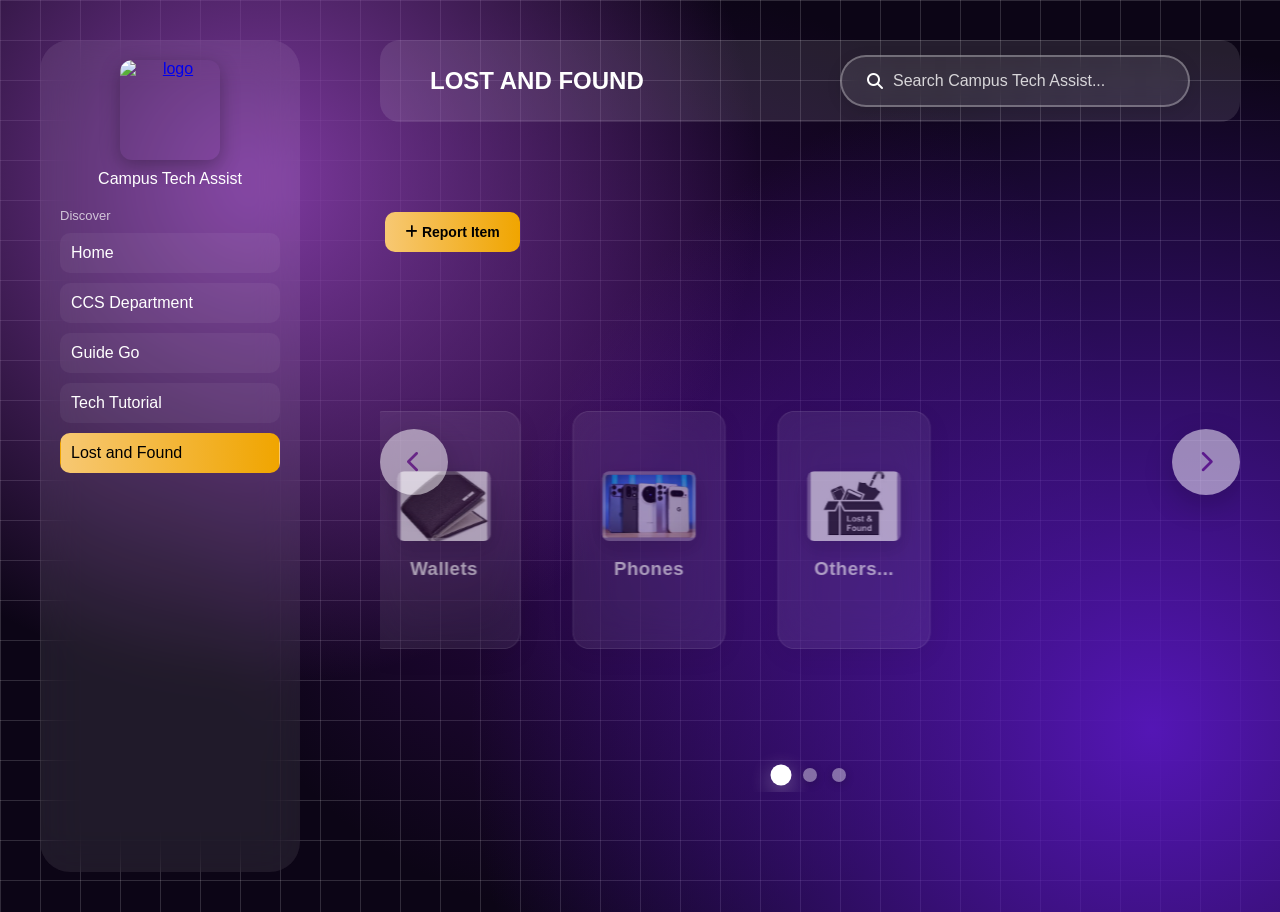
==== lostnFound.html @ 74c13338 "Update lostnFound.html" ====
<!doctype html>
<html lang="en">
  <head>
    <meta charset="UTF-8" />
    <meta name="viewport" content="width=device-width, initial-scale=1.0" />
    <title>Lost and Found | Campus Tech Assist</title>

    <!-- CSS -->
    <link rel="stylesheet" href="lostnFound.css" />

    <!-- ICON -->
    <link rel="icon" type="text/css" href="../Main Picture/mainPic.png" />

    <!-- Icons -->
    <link
      href="https://cdnjs.cloudflare.com/ajax/libs/font-awesome/6.5.0/css/all.min.css"
      rel="stylesheet"
    />
  </head>
  <body>
    <!-- SIDEBAR -->
    <div class="sidebar">
      <div class="logo">
        <a href="../index.html" class="nav-logo">
          <img
            src="../Main Picture/mainPic.png"
            alt="logo"
            class="logo-image"
          />
        </a>
        <p>Campus Tech Assist</p>
      </div>

      <div class="section-title">Discover</div>

      <div class="menu">
        <a href="../index.html">Home</a>
        <a href="../CCS Department/ccsDept.html">CCS Department</a>
        <a href="../Guide Go/guideGo.html">Guide Go</a>
        <a href="../Tech Tutorial/techTut.html">Tech Tutorial</a>
        <a class="active" href="../Lost and Found/lostnFound.html">
          Lost and Found</a
        >
      </div>
    </div>

    <!-- MAIN CONTENT -->
    <div class="main">
      <div class="header">
        <h2>LOST AND FOUND</h2>
        <div class="search">
          <i class="fa fa-search"></i>
          <input type="text" placeholder="Search Campus Tech Assist..." />
        </div>
      </div>

       <!-- MODAL -->
      <div class="modal" id="itemModal">
        <div class="modal-content">
          <h3>Report Lost/Found Item</h3>

          <input type="text" id="itemName" placeholder="Item Name" />

          <select id="itemType">
            <option value="lost">Lost</option>
            <option value="found">Found</option>
          </select>

          <input type="text" id="itemLocation" placeholder="Location" />
          <input type="date" id="date">

          <select id="category">
            <option value="wallet">Wallet</option>
            <option value="phone">Phone</option>
            <option value="others">Others</option>
          </select>

          <div class="file-upload">
            <input type="file" id="itemImage" hidden />
            <label for="itemImage" class="custom-file-btn">
              <i class="fa fa-upload"></i> Choose Image
            </label>
            <span id="fileName">No file chosen</span>
          </div>

          <button id="saveItem" type="button">Save</button>
        </div>
      </div>

      <!-- CAROUSEL -->
      <div class="carousel-container">
        <!-- ACTION BUTTON -->
        <div class="action-bar">
          <button id="addItemBtn">
            <i class="fa fa-plus"></i> Report Item
          </button>
        </div>

        <!-- ITEMS LIST -->
        <div class="items-container" id="itemsContainer"></div>

        <!-- CRSL BUTTON LEFT -->
        <button class="crsl-btn"><i class="fas fa-chevron-left"></i></button>

        <div class="carousel-track">
          <div
            class="carousel-slide"
            onclick="window.location.href = 'category_wallets.html'"
          >
            <div
              class="slide-avatar"
              style="
                background: url(&quot;[data-uri]&quot;)
                  center/cover no-repeat;
              "
            ></div>
            <div class="slide-name">Wallets</div>
          </div>

          <div
            class="carousel-slide"
            onclick="window.location.href = 'category_phone.html'"
          >
            <div
              class="slide-avatar"
              style="
                background: url(&quot;[data-uri] &quot;)
                  center/cover no-repeat;
              "
            ></div>
            <div class="slide-name">Phones</div>
          </div>

          <div
            class="carousel-slide"
            onclick="window.location.href = 'category_others.html'"
          >
            <div
              class="slide-avatar"
              style="
                background: url(&quot;[data-uri]&quot;)
                  center/cover no-repeat;
              "
            ></div>
            <div class="slide-name">Others...</div>
          </div>
        </div>

        <!-- CRSL BUTTON RIGHT -->

        <button class="crsl-btn2" id="crsl">
          <i class="fas fa-chevron-right"></i>
        </button>

        <div class="carousel-indicators">
          <button class="indicator active"></button>
          <button class="indicator"></button>
          <button class="indicator"></button>
        </div>
      </div>
    </div>

    <!-- Custom Alert -->
    <div id="customAlert" class="custom-alert"></div>

    <!-- JS -->
  </body>
  <script type="module" src="lostnFound.js"></script>
</html>
---- lostnFound.css ----
* {
  margin: 0;
  padding: 0;
  box-sizing: border-box;
  font-family: "Segoe UI", sans-serif;
}

body {
  min-height: 100vh;
  display: flex;
  background:
    radial-gradient(circle at 20% 20%, #7f3aa1, transparent 40%),
    radial-gradient(circle at 90% 80%, #5416b5, transparent 50%),
    radial-gradient(circle at 50% 50%, #430a6fa0, transparent 60%),
    linear-gradient(rgba(255, 255, 255, 0.153) 1px, transparent 1px),
    linear-gradient(90deg, rgba(255, 255, 255, 0.151) 1px, transparent 1px),
    #0c0516;

  background-size:
    auto,
    auto,
    auto,
    40px 40px,
    40px 40px,
    auto;

  min-height: 100vh;
}

/* LAYOUT — SIDEBAR */
.sidebar {
  width: 260px;
  margin: 40px;
  padding: 20px;
  border-radius: 30px;
  background: rgba(255, 255, 255, 0.08);
  backdrop-filter: blur(20px);
  color: white;
  flex-shrink: 0;
}

.logo {
  text-align: center;
  margin-bottom: 20px;
}

.logo img {
  display: block;
  margin: 0 auto 10px;
  width: 100px;
  height: 100px;
  border-radius: 12px;
  border: rgba(255, 255, 255, 0.3);
  box-shadow: 0 6px 20px rgba(0, 0, 0, 0.3);
  background: transparent;
}

.section-title {
  margin: 20px 0 10px;
  font-size: 13px;
  opacity: 0.7;
}

.menu {
  display: flex;
  flex-direction: column;
  gap: 10px;
  transition: transform 0.3s ease;
}

.menu:hover {
  transform: scale(1.02);
}

.menu a {
  color: white;
  padding: 10px;
  border-radius: 10px;
  background: rgba(255, 255, 255, 0.05);
  text-decoration: none;
  cursor: pointer;
  transition: all 0.3s ease;
  border: 1px solid transparent;
}

.menu a:hover {
  background: linear-gradient(90deg, #f7c873, #f0a500);
  color: black;
  border: 1px solid rgba(255, 255, 255, 0.4);
  box-shadow: 0 8px 25px rgba(247, 200, 115, 0.4);
  transform: translateY(-2px);
}

.menu a.active {
  background: linear-gradient(90deg, #f7c873, #f0a500);
  color: black;
}

/* LAYOUT — MAIN CONTENT*/
.main {
  flex: 1;
  padding: 40px;
  color: white;
  position: relative;
}

/* HEADER & SEARCH */
.header {
  display: flex;
  justify-content: space-between;
  align-items: center;
  background: rgba(255, 255, 255, 0.1);
  padding: 15px 50px;
  border-radius: 20px;
  margin-bottom: 20px;
}

.header h2 {
  margin: 0;
  flex: 1;
}

.search {
  display: flex;
  align-items: center;
  gap: 10px;
  background: rgba(255, 255, 255, 0.08);
  backdrop-filter: blur(10px);
  color: #ffffff;
  padding: 15px 25px;
  border-radius: 30px;
  font-size: 16px;
  min-width: 350px;
  border: 2px solid rgba(255, 255, 255, 0.3);
  box-shadow: 0 4px 15px rgba(0, 0, 0, 0.1);
  transition: all 0.3s ease;
}

.search:hover {
  box-shadow: 0 6px 20px rgba(0, 0, 0, 0.15);
  transform: translateY(-1px);
}

.search input {
  color: white;
  border: none;
  outline: none;
  background: none;
  flex: 1;
  font-size: 16px;
}

.search input::placeholder {
  color: rgba(255, 255, 255, 0.8);
  opacity: 1;
}

/*ACTION BAR*/
.action-bar {
  margin: 20px 0;
  text-align: left;
  margin-left: 5px;
  align-self: flex-start;
}

.action-bar button {
  padding: 12px 20px;
  border-radius: 10px;
  border: none;
  background: linear-gradient(90deg, #f7c873, #f0a500);
  color: black;
  font-weight: bold;
  cursor: pointer;
  transition: all 0.3s ease;
  font-size: 14px;
}

.action-bar button:hover {
  transform: scale(1.05);
  box-shadow: 0 10px 25px rgba(0, 0, 0, 0.2);
}

/* ITEMS GRID & CARDS */
.items-container {
  display: grid;
  justify-content: center; /* add this */
  align-items: center; /* add this */
  width: 100%;
  grid-template-columns: repeat(auto-fill, minmax(200px, 1fr));
  gap: 20px;
  margin-top: 10px;
}

.item-card {
  background: rgba(255, 255, 255, 0.1);
  padding: 15px;
  border-radius: 15px;
  text-align: center;
  backdrop-filter: blur(10px);
  color: white;
  transition: transform 0.3s ease;
}

.item-card:hover {
  transform: translateY(-4px);
}

.item-card img {
  width: 100%;
  height: 150px;
  object-fit: cover;
  border-radius: 10px;
  margin-bottom: 8px;
}
#fileName {
  font-size: 13px;
  color: white;
  text-align: center;
  opacity: 0.85;

  max-width: 100%;
  overflow: hidden;
  text-overflow: ellipsis;
  white-space: nowrap;
}

.item-card h4 {
  font-size: 15px;
  margin-bottom: 4px;
}

.item-card p {
  font-size: 13px;
  opacity: 0.8;
}

.item-card small {
  display: inline-block;
  margin-top: 6px;
  padding: 3px 10px;
  border-radius: 20px;
  background: rgba(255, 255, 255, 0.15);
  font-size: 11px;
  letter-spacing: 1px;
  font-weight: bold;
}

option {
  background: rgba(0, 0, 0, 0.742);
  color: white;
  font-weight: 600;
  border-radius: 10px;
}
/* 6. CAROUSEL*/
.carousel-container {
  position: relative;
  width: 100%;
  overflow: hidden;
  height: 600px;
  margin: 70px 0 80px 0;
  perspective: 1000px;
  display: flex;
  flex-direction: column;
  align-items: center;
  justify-content: center;
  gap: 30px;
}

.carousel-track {
  position: relative;
  display: flex;
  gap: 25px;
  align-items: center;
  align-self: flex-start;
  height: 400px;
  padding: 0;
  transition: transform 0.6s cubic-bezier(0.25, 0.46, 0.45, 0.94);
  transform-style: preserve-3d;
  margin-left: -3%;
}

.carousel-slide {
  flex: 0 0 180px;
  height: 280px;
  background: rgba(255, 255, 255, 0.12);
  backdrop-filter: blur(25px);
  border-radius: 20px;
  border: 1px solid rgba(255, 255, 255, 0.2);
  display: flex;
  flex-direction: column;
  align-items: center;
  padding: 70px 20px;
  cursor: pointer;
  transition: all 0.5s cubic-bezier(0.175, 0.885, 0.32, 1.275);
  opacity: 0.6;
  transform: scale(0.85) translateZ(0);
  box-shadow: 0 8px 32px rgba(0, 0, 0, 0.1);
}

.carousel-slide.active {
  opacity: 1;
  transform: scale(1.15) translateZ(60px);
  box-shadow: 0 40px 80px rgba(0, 0, 0, 0.4);
}

.carousel-slide:not(.active):hover {
  opacity: 0.8;
}

.carousel-slide.active:hover {
  opacity: 1;
  transform: scale(1.05) translateY(-15px) translateZ(30px);
  box-shadow: 0 35px 70px rgba(0, 0, 0, 0.35);
}

.slide-avatar {
  width: 110px;
  height: 110px;
  border-radius: 8px;
  background-size: cover;
  background-position: center;
  margin-bottom: 20px;
  transition: all 0.4s ease;
  border: 4px solid rgba(255, 255, 255, 0.4);
  box-shadow: 0 8px 25px rgba(0, 0, 0, 0.2);
}

.slide-name {
  font-size: 22px;
  font-weight: 800;
  color: white;
  margin-bottom: 10px;
  text-align: center;
  letter-spacing: 0.5px;
}

.slide-position {
  font-size: 15px;
  color: rgba(255, 255, 255, 0.85);
  text-align: center;
  font-weight: 500;
}

/* CAROUSEL BUTTONS */
.crsl-btn,
.crsl-btn2 {
  position: absolute;
  top: 45%;
  transform: translateY(-50%);
  width: 55px;
  height: 55px;
  border-radius: 50%;
  border: none;
  background: rgb(255, 255, 255);
  color: rgb(130, 36, 167);
  opacity: 50%;
  font-size: 22px;
  cursor: pointer;
  box-shadow: 0 10px 30px rgba(0, 0, 0, 0.397);
  display: flex;
  align-items: center;
  justify-content: center;
  z-index: 20;
  padding: 33px 34px;
  transition: all 0.3s ease;
}

.crsl-btn {
  left: 0;
}

.crsl-btn2 {
  right: 0;
}

.crsl-btn:hover,
.crsl-btn2:hover {
  opacity: 100%;
  box-shadow: 0 10px 30px rgba(0, 0, 0, 0.452);
}

/* CAROUSEL INDICATORS */
.carousel-indicators {
  display: flex;
  justify-content: center;
  gap: 15px;
  margin-top: 20px;
  margin-bottom: 10px;
}

.indicator {
  width: 14px;
  height: 14px;
  border-radius: 50%;
  background: rgba(255, 255, 255, 0.4);
  border: none;
  cursor: pointer;
  transition: all 0.3s ease;
  box-shadow: 0 2px 10px rgba(0, 0, 0, 0.2);
}

.indicator.active {
  background: white;
  transform: scale(1.5);
  box-shadow: 0 4px 15px rgba(255, 255, 255, 0.4);
}

/* MODAL */
.modal {
  display: flex;
  position: fixed;
  top: 0;
  left: 0;
  width: 100%;
  height: 100dvh; 
  justify-content: center; 
  align-items: center; 
  padding: 0; 
  opacity: 0;
  pointer-events: none;
  transition: all 0.3s ease;
  z-index: 1000;
  background: rgba(0, 0, 0, 0.6);
}

.modal.show {
  opacity: 1;
  pointer-events: auto;
}

.modal-content {
  background: linear-gradient(135deg, #804a8a, #f7c873);
  padding: 25px;
  border-radius: 20px;
  width: 320px;
  display: flex;
  flex-direction: column;
  gap: 12px;

  /* Pop-in animation */
  transform: scale(0.7) translateY(-20px);
  opacity: 0;
  transition: all 0.3s cubic-bezier(0.175, 0.885, 0.32, 1.275);
}

.modal.show .modal-content {
  transform: scale(1) translateY(0);
  opacity: 1;
}

.modal-content h3 {
  color: white;
  font-size: 18px;
  font-weight: 700;
  margin-bottom: 4px;
}

.modal-content input,
.modal-content select {
  padding: 10px;
  border-radius: 10px;
  border: none;
  outline: none;
  font-size: 14px;
  background: rgba(255, 255, 255, 0.9);
  color: #333;
}

.modal-content select {
  cursor: pointer;
}

.modal-content button#saveItem {
  padding: 10px;
  border: none;
  border-radius: 10px;
  background: #3a0353;
  color: white;
  cursor: pointer;
  font-weight: bold;
  font-size: 14px;
  transition: all 0.3s ease;
}

.modal-content button#saveItem:hover {
  background: #5a0880;
  transform: scale(1.03);
}

/* FILE UPLOAD */
.file-upload {
  display: flex;
  flex-direction: column;
  gap: 8px;
}

.custom-file-btn {
  display: block;
  background: linear-gradient(90deg, #f7c873, #f0a500);
  color: black;
  padding: 10px;
  border-radius: 10px;
  text-align: center;
  cursor: pointer;
  font-weight: bold;
  font-size: 14px;
  transition: all 0.3s ease;
}

.custom-file-btn:hover {
  transform: scale(1.05);
  box-shadow: 0 8px 20px rgba(0, 0, 0, 0.2);
}

#fileName {
  font-size: 13px;
  color: white;
  text-align: center;
  opacity: 0.85;
}

/* RESPONSIVE — TABLET (max-width: 1024px)  */
@media (max-width: 1024px) {
  body {
    flex-direction: column;
  }

  .sidebar {
    width: 100%;
    margin: 0;
    border-radius: 0;
    display: flex;
    justify-content: space-between;
    align-items: center;
  }

  .menu {
    flex-direction: row;
    flex-wrap: wrap;
    justify-content: center;
  }

  .main {
    padding: 20px;
  }

  .header {
    flex-direction: column;
    gap: 15px;
    padding: 20px;
  }

  .search {
    min-width: 100%;
  }

  .carousel-container {
    height: auto;
    margin: 40px 0;
  }

  .carousel-track {
    padding: 0 20px;
    gap: 15px;
  }

  .carousel-slide {
    flex: 0 0 140px;
    height: 240px;
    padding: 40px 10px;
  }

  .slide-avatar {
    width: 80px;
    height: 80px;
  }

  .slide-name {
    font-size: 16px;
  }

  .modal {
    padding: 80px 0 0 20px;
  }
}

/* RESPONSIVE — MOBILE (max-width: 600px)  */
@media (max-width: 600px) {
  .sidebar {
    flex-direction: column;
    align-items: center;
    padding: 15px;
  }

  .logo h2 {
    font-size: 18px;
  }

  .menu {
    flex-direction: column;
    width: 100%;
  }

  .menu a {
    text-align: center;
  }

  .header {
    padding: 15px;
  }

  .header h2 {
    font-size: 18px;
  }

  .search {
    padding: 10px 15px;
    font-size: 14px;
  }

  .search input {
    font-size: 14px;
  }

  .carousel-track {
    gap: 10px;
  }

  .carousel-slide {
    flex: 0 0 120px;
    height: 200px;
  }

  .slide-avatar {
    width: 70px;
    height: 70px;
  }

  .slide-name {
    font-size: 14px;
  }

  .crsl-btn,
  .crsl-btn2 {
    width: 40px;
    height: 40px;
    padding: 20px;
    font-size: 16px;
  }

  .indicator {
    width: 10px;
    height: 10px;
  }

  .modal {
    padding: 60px 20px 0 20px;
    justify-content: center;
  }

  .modal-content {
    width: 100%;
    max-width: 320px;
  }
}
.custom-alert {
  position: fixed;
  top: 20px;
  left: 50%;
  transform: translateX(-50%) translateY(-20px);

  width: min(90%, 400px); 
  background: linear-gradient(90deg, #6d4194, #ffb300);
  color: white;
  padding: 15px 25px;
  border-radius: 12px;
  font-size: 14px;
  font-weight: 600;
  box-shadow: 0 10px 25px rgba(0, 0, 0, 0.3);

  opacity: 0;
  transition: all 0.4s ease;
  z-index: 9999;
}

.custom-alert.show {
  opacity: 1;
  transform: translateX(-50%) translateY(0);
}

/* SHOW STATE */

/* ERROR VERSION */
.custom-alert.error {
  background: linear-gradient(90deg, #ff4d4d, #b71c1c);
}

/* WARNING VERSION */
.custom-alert.warning {
  background: linear-gradient(90deg, #ffb300, #ff6f00);
}
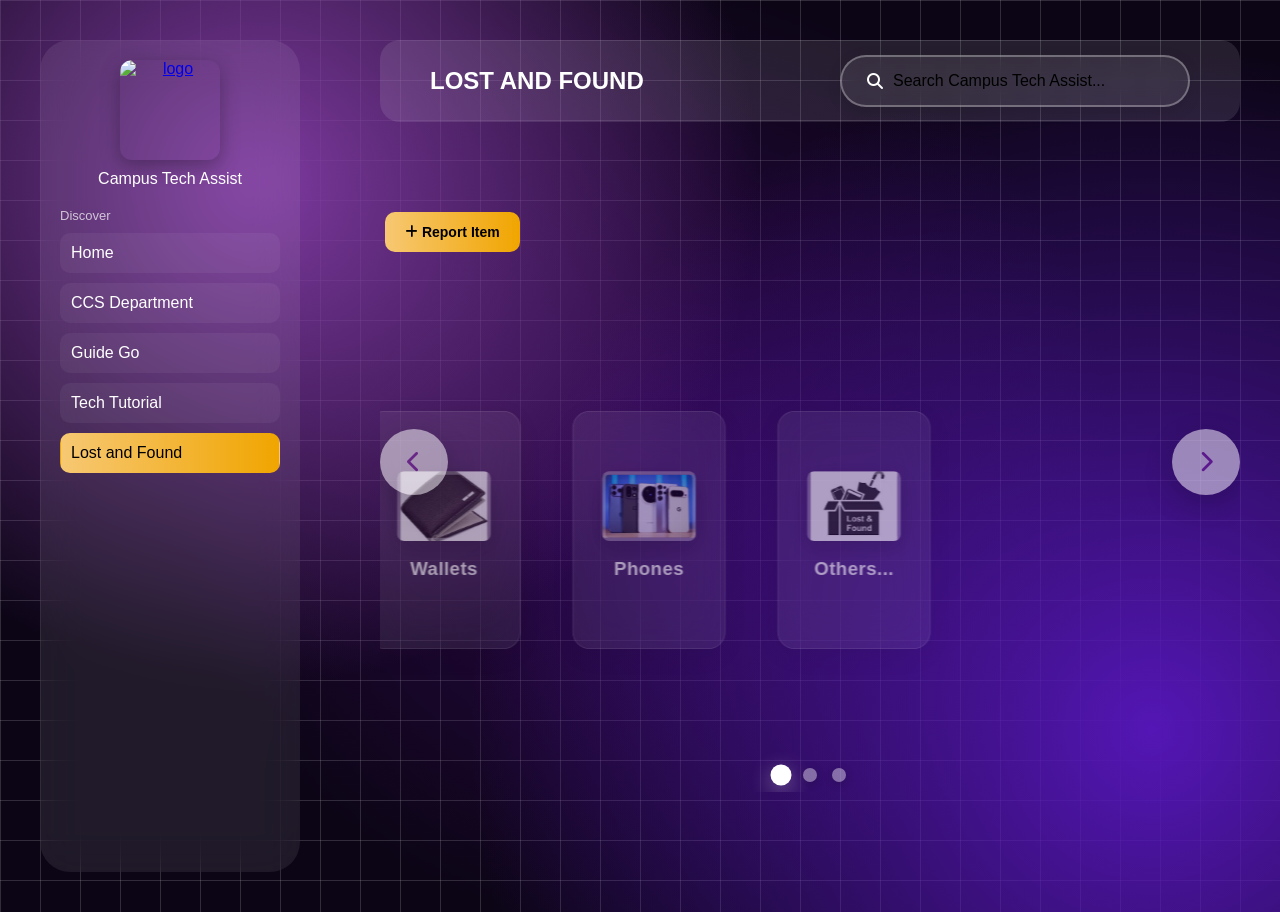
==== commit bc54cf9a: "Update lostnFound.html" ====
--- a/lostnFound.html
+++ b/lostnFound.html
@@ -67,7 +67,10 @@
           </select>
 
           <input type="text" id="itemLocation" placeholder="Location" />
-          <input type="date" id="date">
+          <div class="date-wrapper">
+            <input type="date" required>
+            <span class="date-placeholder">mm/dd/yyyy</span>
+          </div>
 
           <select id="category">
             <option value="wallet">Wallet</option>
--- a/lostnFound.css
+++ b/lostnFound.css
@@ -470,6 +470,91 @@
   cursor: pointer;
 }
 
+/* ADD THIS */
+/* 🔥 BULLETPROOF DATE INPUT - REPLACE YOUR EXISTING DATE CSS */
+.date-wrapper {
+  position: relative;
+  width: 100%;
+}
+
+.date-wrapper input[type="date"] {
+  width: 100%;
+  padding: 12px 10px;
+  border-radius: 10px;
+  border: 2px solid rgba(255, 255, 255, 0.2);
+  outline: none;
+  font-size: 14px;
+  background: rgba(255, 255, 255, 0.95) !important;
+  color: #333 !important;
+  position: relative;
+  z-index: 2;
+  cursor: pointer;
+}
+
+/* Hide date text when empty */
+
+
+.date-wrapper input[type="date"]:invalid::-webkit-datetime-edit {
+  color: transparent !important;
+}
+
+.date-wrapper input[type="date"]:invalid::-webkit-datetime-edit-fields-wrapper {
+  color: transparent !important;
+}
+
+.date-wrapper input[type="date"]:invalid::-webkit-datetime-edit-text {
+  color: transparent !important;
+}
+
+.date-wrapper input[type="date"]:invalid::-webkit-datetime-edit-month-field {
+  color: transparent !important;
+}
+
+.date-wrapper input[type="date"]:invalid::-webkit-datetime-edit-day-field {
+  color: transparent !important;
+}
+
+.date-wrapper input[type="date"]:invalid::-webkit-datetime-edit-year-field {
+  color: transparent !important;
+}
+
+/* Show date text when valid */
+.date-wrapper input[type="date"]:valid {
+  color: #333 !important;
+}
+
+.date-placeholder {
+  position: absolute;
+  top: 50%;
+  left: 12px;
+  transform: translateY(-50%);
+  color: rgba(51, 51, 51, 0.6);
+  font-size: 14px;
+  pointer-events: none;
+  z-index: 1;
+  transition: all 0.2s ease;
+}
+
+/* Hide placeholder when date selected */
+.date-wrapper input[type="date"]:valid ~ .date-placeholder {
+  display: none !important;
+}
+
+.date-wrapper input[type="date"]:focus ~ .date-placeholder {
+  display: none !important;
+}
+
+/* Calendar icon styling */
+.date-wrapper input[type="date"]::-webkit-calendar-picker-indicator {
+  opacity: 0.7;
+  cursor: pointer;
+  padding: 5px;
+}
+
+.date-wrapper input[type="date"]::-webkit-calendar-picker-indicator:hover {
+  opacity: 1;
+}
+
 .modal-content button#saveItem {
   padding: 10px;
   border: none;
@@ -699,3 +784,26 @@
 .custom-alert.warning {
   background: linear-gradient(90deg, #ffb300, #ff6f00);
 }
+/* 🔥 MOBILE TEXT + FORM FIX */
+body {
+  color: white;
+  -webkit-text-size-adjust: 100%;
+}
+
+input,
+select,
+textarea {
+  color: #000;
+  background: #fff;
+  -webkit-appearance: none;
+  appearance: none;
+}
+
+option {
+  color: #000;
+  background: #fff;
+}
+
+input, select {
+  -webkit-text-fill-color: #000;
+}
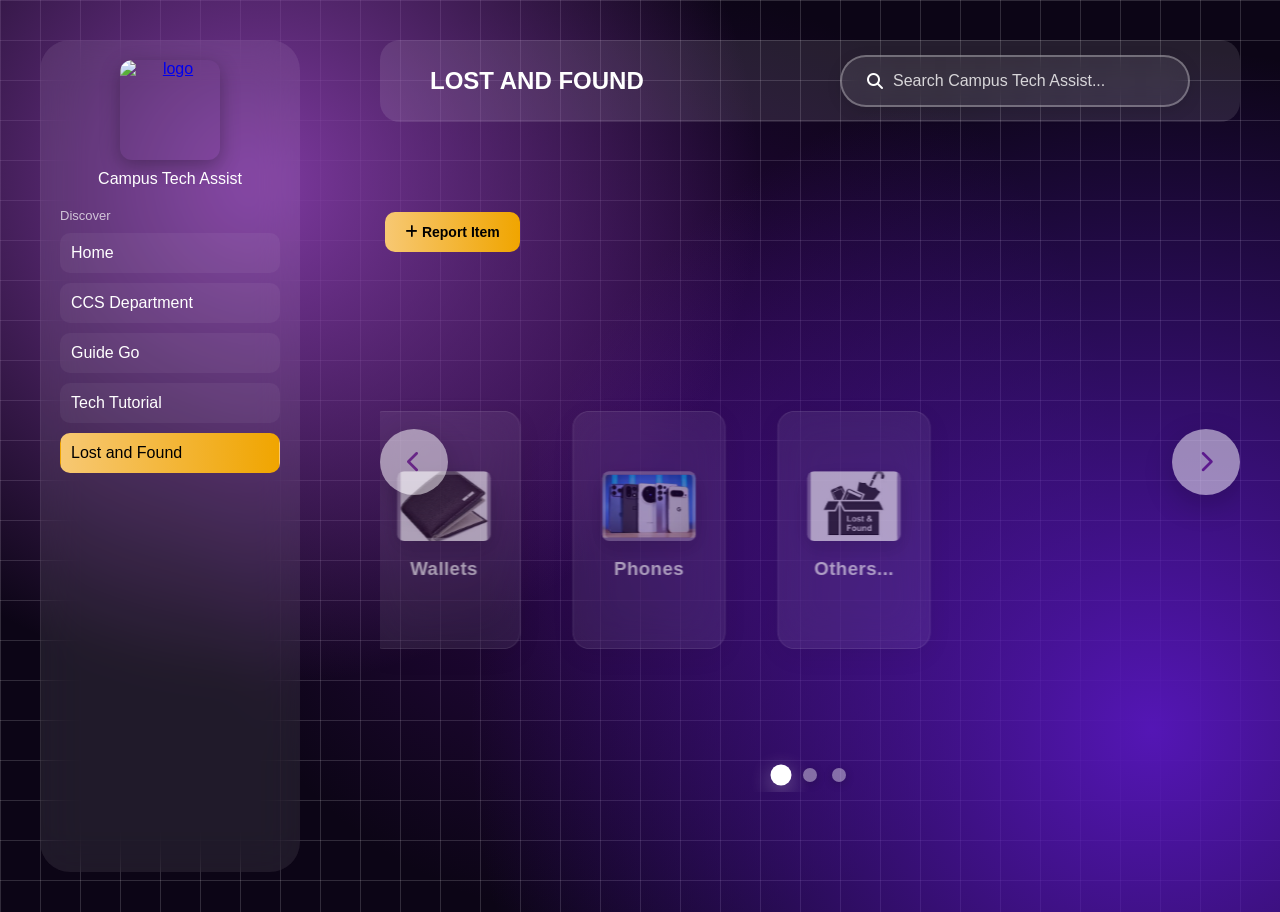
==== commit d3d248d8: "Update lostnFound.html" ====
--- a/lostnFound.html
+++ b/lostnFound.html
@@ -66,9 +66,8 @@
             <option value="found">Found</option>
           </select>
 
-          <input type="text" id="itemLocation" placeholder="Location" />
           <div class="date-wrapper">
-            <input type="date" required>
+            <input type="date" id="date" required>
             <span class="date-placeholder">mm/dd/yyyy</span>
           </div>
 
--- a/lostnFound.css
+++ b/lostnFound.css
@@ -472,6 +472,7 @@
 
 /* ADD THIS */
 /* 🔥 BULLETPROOF DATE INPUT - REPLACE YOUR EXISTING DATE CSS */
+/* 🔥 FIXED DATE INPUT */
 .date-wrapper {
   position: relative;
   width: 100%;
@@ -484,45 +485,14 @@
   border: 2px solid rgba(255, 255, 255, 0.2);
   outline: none;
   font-size: 14px;
-  background: rgba(255, 255, 255, 0.95) !important;
-  color: #333 !important;
+  background: rgba(255, 255, 255, 0.95);
+  color: #333; /* always visible */
   position: relative;
   z-index: 2;
   cursor: pointer;
 }
 
-/* Hide date text when empty */
-
-
-.date-wrapper input[type="date"]:invalid::-webkit-datetime-edit {
-  color: transparent !important;
-}
-
-.date-wrapper input[type="date"]:invalid::-webkit-datetime-edit-fields-wrapper {
-  color: transparent !important;
-}
-
-.date-wrapper input[type="date"]:invalid::-webkit-datetime-edit-text {
-  color: transparent !important;
-}
-
-.date-wrapper input[type="date"]:invalid::-webkit-datetime-edit-month-field {
-  color: transparent !important;
-}
-
-.date-wrapper input[type="date"]:invalid::-webkit-datetime-edit-day-field {
-  color: transparent !important;
-}
-
-.date-wrapper input[type="date"]:invalid::-webkit-datetime-edit-year-field {
-  color: transparent !important;
-}
-
-/* Show date text when valid */
-.date-wrapper input[type="date"]:valid {
-  color: #333 !important;
-}
-
+/* Placeholder */
 .date-placeholder {
   position: absolute;
   top: 50%;
@@ -535,16 +505,13 @@
   transition: all 0.2s ease;
 }
 
-/* Hide placeholder when date selected */
-.date-wrapper input[type="date"]:valid ~ .date-placeholder {
-  display: none !important;
-}
-
-.date-wrapper input[type="date"]:focus ~ .date-placeholder {
-  display: none !important;
-}
-
-/* Calendar icon styling */
+/* FIXED selector (+ instead of ~) */
+.date-wrapper input[type="date"]:focus + .date-placeholder,
+.date-wrapper input[type="date"]:valid + .date-placeholder {
+  opacity: 0;
+}
+
+/* Calendar icon */
 .date-wrapper input[type="date"]::-webkit-calendar-picker-indicator {
   opacity: 0.7;
   cursor: pointer;
@@ -554,7 +521,6 @@
 .date-wrapper input[type="date"]::-webkit-calendar-picker-indicator:hover {
   opacity: 1;
 }
-
 .modal-content button#saveItem {
   padding: 10px;
   border: none;
@@ -784,26 +750,3 @@
 .custom-alert.warning {
   background: linear-gradient(90deg, #ffb300, #ff6f00);
 }
-/* 🔥 MOBILE TEXT + FORM FIX */
-body {
-  color: white;
-  -webkit-text-size-adjust: 100%;
-}
-
-input,
-select,
-textarea {
-  color: #000;
-  background: #fff;
-  -webkit-appearance: none;
-  appearance: none;
-}
-
-option {
-  color: #000;
-  background: #fff;
-}
-
-input, select {
-  -webkit-text-fill-color: #000;
-}
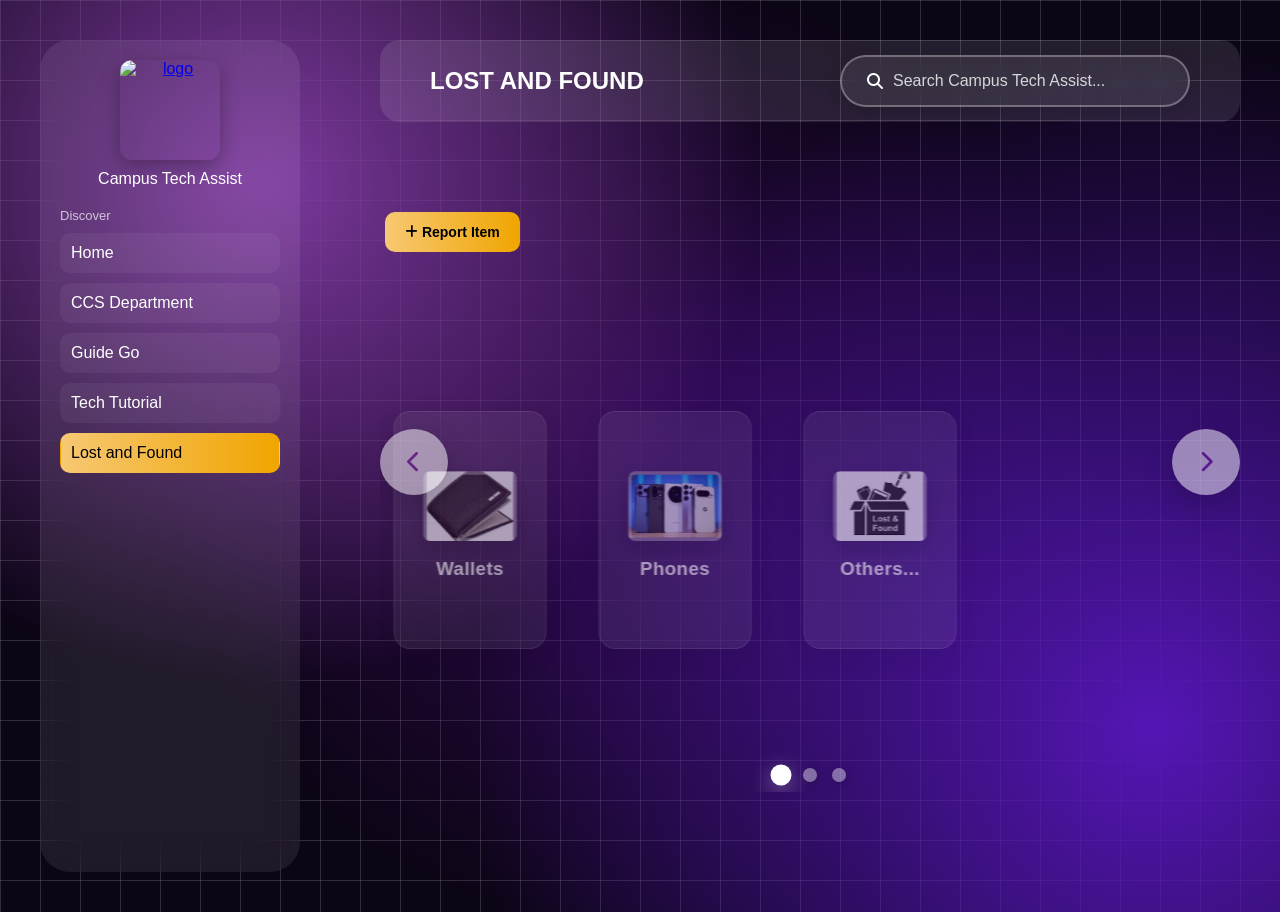
==== commit 098d7624: "Update lostnFound.html" ====
--- a/lostnFound.html
+++ b/lostnFound.html
@@ -21,7 +21,7 @@
     <!-- SIDEBAR -->
     <div class="sidebar">
       <div class="logo">
-        <a href="../index.html" class="nav-logo">
+        <a href="../Home/index.html" class="nav-logo">
           <img
             src="../Main Picture/mainPic.png"
             alt="logo"
@@ -34,7 +34,7 @@
       <div class="section-title">Discover</div>
 
       <div class="menu">
-        <a href="../index.html">Home</a>
+        <a href="../Home Page/index.html">Home</a>
         <a href="../CCS Department/ccsDept.html">CCS Department</a>
         <a href="../Guide Go/guideGo.html">Guide Go</a>
         <a href="../Tech Tutorial/techTut.html">Tech Tutorial</a>
@@ -54,7 +54,6 @@
         </div>
       </div>
 
-       <!-- MODAL -->
       <div class="modal" id="itemModal">
         <div class="modal-content">
           <h3>Report Lost/Found Item</h3>
@@ -66,10 +65,8 @@
             <option value="found">Found</option>
           </select>
 
-          <div class="date-wrapper">
-            <input type="date" id="date" required>
-            <span class="date-placeholder">mm/dd/yyyy</span>
-          </div>
+          <input type="text" id="itemLocation" placeholder="Location" />
+          <input id="date" type="date" />
 
           <select id="category">
             <option value="wallet">Wallet</option>
--- a/lostnFound.css
+++ b/lostnFound.css
@@ -276,7 +276,6 @@
   padding: 0;
   transition: transform 0.6s cubic-bezier(0.25, 0.46, 0.45, 0.94);
   transform-style: preserve-3d;
-  margin-left: -3%;
 }
 
 .carousel-slide {
@@ -410,12 +409,12 @@
   display: flex;
   position: fixed;
   top: 0;
-  left: 0;
+  left: 0; /* ← change to 0 */
   width: 100%;
-  height: 100dvh; 
-  justify-content: center; 
-  align-items: center; 
-  padding: 0; 
+  height: 100vh; /* ← add this */
+  justify-content: center; /* ← center the modal box */
+  align-items: center; /* ← center vertically */
+  padding: 0; /* ← remove the padding offset */
   opacity: 0;
   pointer-events: none;
   transition: all 0.3s ease;
@@ -470,57 +469,6 @@
   cursor: pointer;
 }
 
-/* ADD THIS */
-/* 🔥 BULLETPROOF DATE INPUT - REPLACE YOUR EXISTING DATE CSS */
-/* 🔥 FIXED DATE INPUT */
-.date-wrapper {
-  position: relative;
-  width: 100%;
-}
-
-.date-wrapper input[type="date"] {
-  width: 100%;
-  padding: 12px 10px;
-  border-radius: 10px;
-  border: 2px solid rgba(255, 255, 255, 0.2);
-  outline: none;
-  font-size: 14px;
-  background: rgba(255, 255, 255, 0.95);
-  color: #333; /* always visible */
-  position: relative;
-  z-index: 2;
-  cursor: pointer;
-}
-
-/* Placeholder */
-.date-placeholder {
-  position: absolute;
-  top: 50%;
-  left: 12px;
-  transform: translateY(-50%);
-  color: rgba(51, 51, 51, 0.6);
-  font-size: 14px;
-  pointer-events: none;
-  z-index: 1;
-  transition: all 0.2s ease;
-}
-
-/* FIXED selector (+ instead of ~) */
-.date-wrapper input[type="date"]:focus + .date-placeholder,
-.date-wrapper input[type="date"]:valid + .date-placeholder {
-  opacity: 0;
-}
-
-/* Calendar icon */
-.date-wrapper input[type="date"]::-webkit-calendar-picker-indicator {
-  opacity: 0.7;
-  cursor: pointer;
-  padding: 5px;
-}
-
-.date-wrapper input[type="date"]::-webkit-calendar-picker-indicator:hover {
-  opacity: 1;
-}
 .modal-content button#saveItem {
   padding: 10px;
   border: none;
@@ -720,7 +668,7 @@
   left: 50%;
   transform: translateX(-50%) translateY(-20px);
 
-  width: min(90%, 400px); 
+  width: min(90%, 400px);
   background: linear-gradient(90deg, #6d4194, #ffb300);
   color: white;
   padding: 15px 25px;
